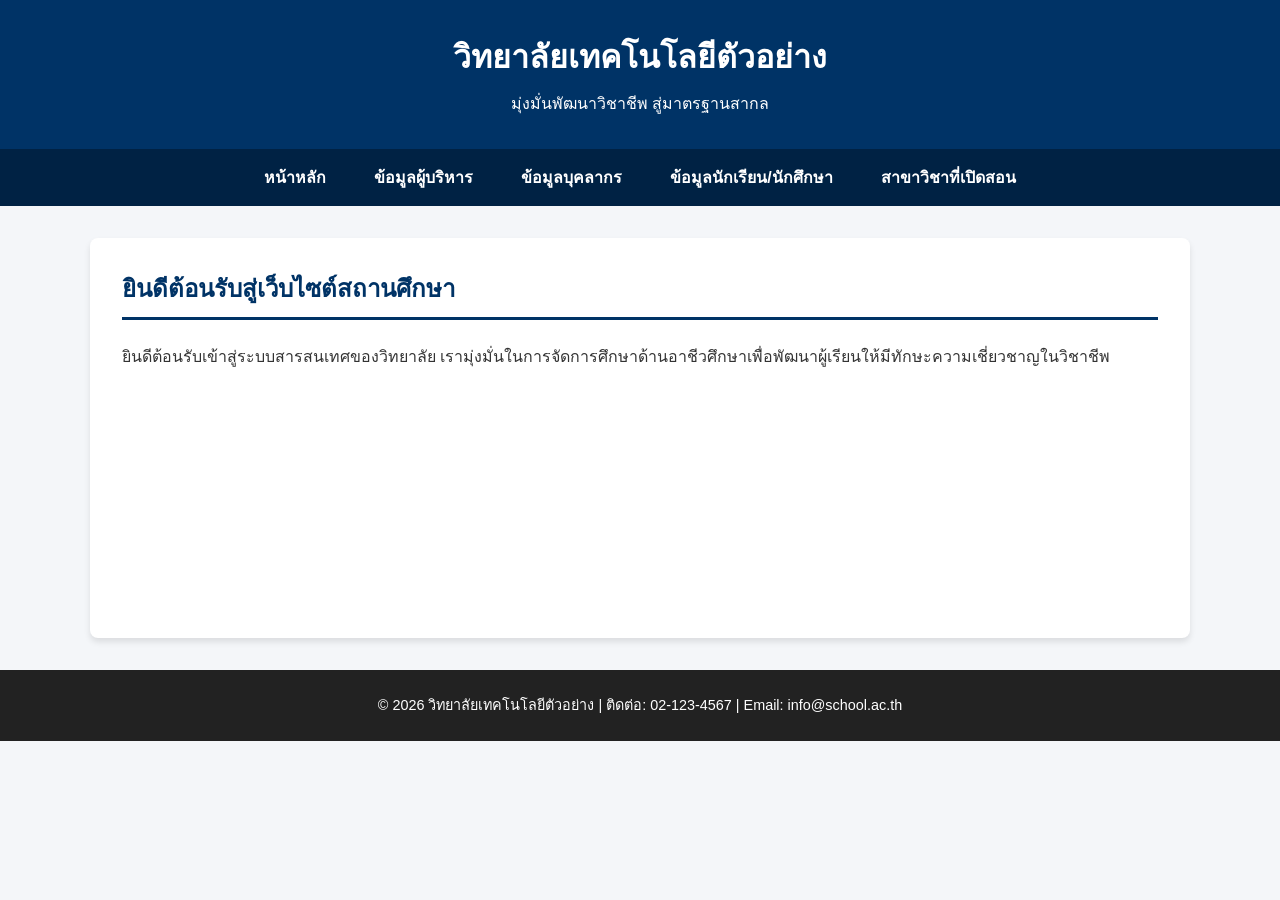
==== index.html @ 7332814c "Create index.html" ====
<!DOCTYPE html>
<html lang="th">
<head>
    <meta charset="UTF-8">
    <meta name="viewport" content="width=device-width, initial-scale=1.0">
    <title>หน้าหลัก - วิทยาลัยเทคโนโลยี</title>
    <link rel="stylesheet" href="style.css">
</head>
<body>

    <header>
        <h1>วิทยาลัยเทคโนโลยีตัวอย่าง</h1>
        <p>มุ่งมั่นพัฒนาวิชาชีพ สู่มาตรฐานสากล</p>
    </header>

    <nav>
        <a href="index.html">หน้าหลัก</a>
        <a href="executive.html">ข้อมูลผู้บริหาร</a>
        <a href="staff.html">ข้อมูลบุคลากร</a>
        <a href="students.html">ข้อมูลนักเรียน/นักศึกษา</a>
        <a href="courses.html">สาขาวิชาที่เปิดสอน</a>
    </nav>

    <main class="container">
        <h2 class="page-title">ยินดีต้อนรับสู่เว็บไซต์สถานศึกษา</h2>
        <p>ยินดีต้อนรับเข้าสู่ระบบสารสนเทศของวิทยาลัย เรามุ่งมั่นในการจัดการศึกษาด้านอาชีวศึกษาเพื่อพัฒนาผู้เรียนให้มีทักษะความเชี่ยวชาญในวิชาชีพ</p>
    </main>

    <footer>
        <p>&copy; 2026 วิทยาลัยเทคโนโลยีตัวอย่าง | ติดต่อ: 02-123-4567 | Email: info@school.ac.th</p>
    </footer>

</body>
</html>
---- style.css ----
/* การตั้งค่าพื้นฐาน */
* {
    box-sizing: border-box;
    margin: 0;
    padding: 0;
    font-family: 'Sarabun', 'Segoe UI', Tahoma, sans-serif;
}

body {
    background-color: #f4f6f9;
    color: #333;
    line-height: 1.6;
}

/* ส่วนหัว (Header) */
header {
    background-color: #003366;
    color: white;
    text-align: center;
    padding: 2rem 1rem;
}

header h1 {
    font-size: 2rem;
    margin-bottom: 0.5rem;
}

/* เมนูเชื่อมโยง (Navigation Bar) */
nav {
    background-color: #002244;
    display: flex;
    justify-content: center;
    flex-wrap: wrap;
}

nav a {
    color: white;
    padding: 1rem 1.5rem;
    text-decoration: none;
    font-weight: bold;
    transition: background 0.3s;
}

nav a:hover {
    background-color: #0055a5;
}

/* ส่วนเนื้อหาหลัก (Content Container) */
.container {
    max-width: 1100px;
    margin: 2rem auto;
    background: white;
    padding: 2rem;
    border-radius: 8px;
    box-shadow: 0 4px 6px rgba(0,0,0,0.1);
    min-height: 400px;
}

.page-title {
    border-bottom: 3px solid #003366;
    padding-bottom: 0.5rem;
    margin-bottom: 1.5rem;
    color: #003366;
}

/* ส่วนท้าย (Footer) */
footer {
    background-color: #222;
    color: white;
    text-align: center;
    padding: 1.5rem;
    margin-top: 2rem;
    font-size: 0.9rem;
}
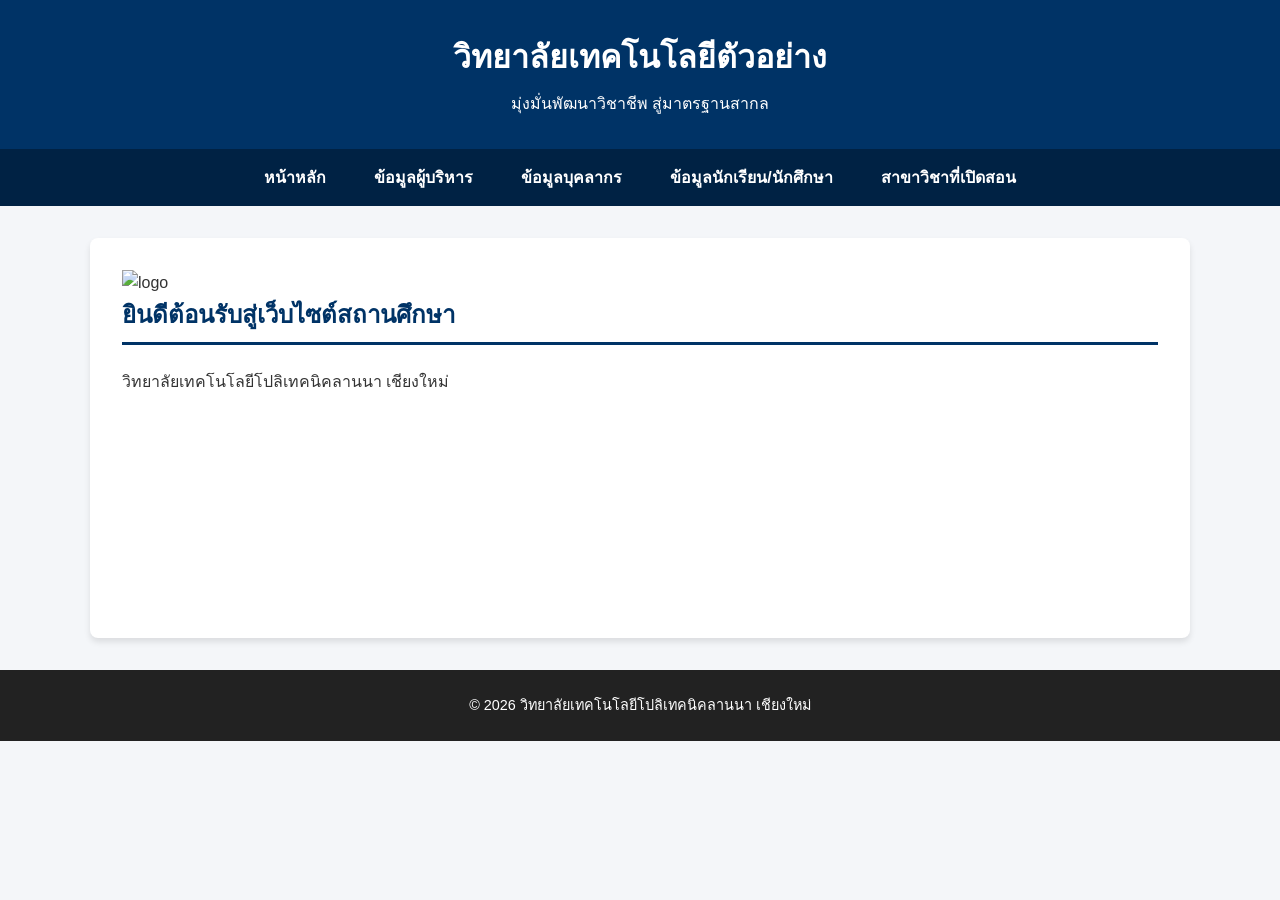
==== commit 9938013e: "หน้าหลัก Updated welcome message and footer text to reflect the correct institution name." ====
--- a/index.html
+++ b/index.html
@@ -22,12 +22,13 @@
     </nav>
 
     <main class="container">
+        <img class="staff-avatar" src="logo_lannapoly.png" alt="logo">
         <h2 class="page-title">ยินดีต้อนรับสู่เว็บไซต์สถานศึกษา</h2>
-        <p>ยินดีต้อนรับเข้าสู่ระบบสารสนเทศของวิทยาลัย เรามุ่งมั่นในการจัดการศึกษาด้านอาชีวศึกษาเพื่อพัฒนาผู้เรียนให้มีทักษะความเชี่ยวชาญในวิชาชีพ</p>
+        <p>วิทยาลัยเทคโนโลยีโปลิเทคนิคลานนา เชียงใหม่</p>
     </main>
 
     <footer>
-        <p>&copy; 2026 วิทยาลัยเทคโนโลยีตัวอย่าง | ติดต่อ: 02-123-4567 | Email: info@school.ac.th</p>
+        <p>&copy; 2026 วิทยาลัยเทคโนโลยีโปลิเทคนิคลานนา เชียงใหม่</p>
     </footer>
 
 </body>
--- a/style.css
+++ b/style.css
@@ -72,3 +72,89 @@
     margin-top: 2rem;
     font-size: 0.9rem;
 }
+/* CSS เฉพาะหน้า courses.html */
+        .category-title {
+            color: #003366;
+            font-size: 1.3rem;
+            margin: 2rem 0 1rem 0;
+            padding-bottom: 0.4rem;
+            border-bottom: 2px solid #0055a5;
+            display: flex;
+            align-items: center;
+            gap: 10px;
+        }
+
+        .courses-grid {
+            display: grid;
+            grid-template-columns: repeat(auto-fit, minmax(300px, 1fr));
+            gap: 1.5rem;
+        }
+
+        .course-card {
+            background: #fff;
+            border: 1px solid #e2e8f0;
+            border-radius: 10px;
+            padding: 1.5rem;
+            box-shadow: 0 4px 6px rgba(0,0,0,0.03);
+            transition: transform 0.2s, box-shadow 0.2s;
+            position: relative;
+            display: flex;
+            flex-direction: column;
+            justify-content: space-between;
+        }
+
+        .course-card:hover {
+            transform: translateY(-5px);
+            box-shadow: 0 8px 15px rgba(0,0,0,0.1);
+            border-color: #0055a5;
+        }
+
+        .course-icon {
+            width: 50px;
+            height: 50px;
+            background: #eef5ff;
+            color: #0055a5;
+            border-radius: 10px;
+            display: flex;
+            align-items: center;
+            justify-content: center;
+            font-size: 1.5rem;
+            margin-bottom: 1rem;
+        }
+
+        .course-name-th {
+            font-size: 1.2rem;
+            font-weight: 700;
+            color: #1e293b;
+            margin-bottom: 0.2rem;
+        }
+
+        .course-name-en {
+            font-size: 0.9rem;
+            color: #64748b;
+            font-weight: 600;
+            margin-bottom: 0.8rem;
+        }
+
+        .badge-group {
+            display: flex;
+            gap: 8px;
+            margin-top: 1rem;
+        }
+
+        .badge {
+            font-size: 0.8rem;
+            padding: 4px 10px;
+            border-radius: 20px;
+            font-weight: 600;
+        }
+
+        .badge-pvc {
+            background-color: #e0f2fe;
+            color: #0369a1;
+        }
+
+        .badge-pvs {
+            background-color: #f0fdf4;
+            color: #15803d;
+        }
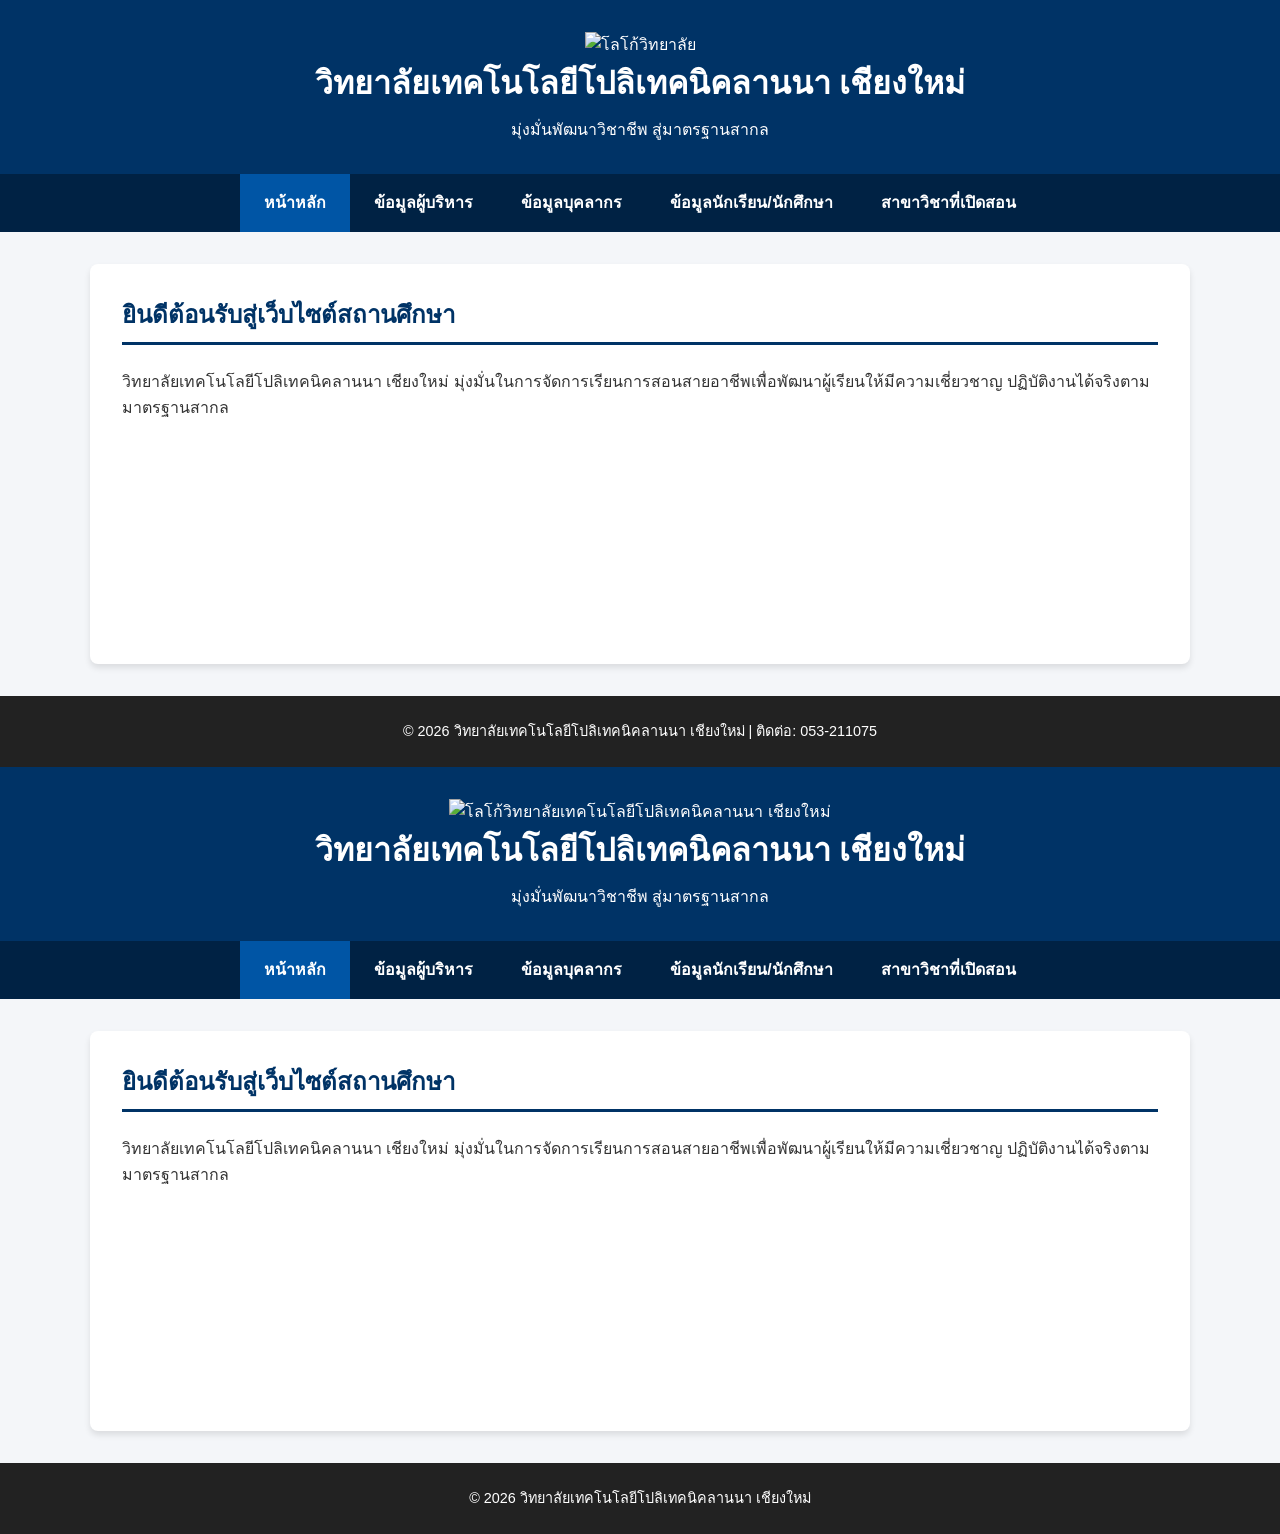
==== commit 863ff207: "หน้าหลัก Updated the title and added contact information in the footer. Enhanced header structure an" ====
--- a/index.html
+++ b/index.html
@@ -3,18 +3,26 @@
 <head>
     <meta charset="UTF-8">
     <meta name="viewport" content="width=device-width, initial-scale=1.0">
-    <title>หน้าหลัก - วิทยาลัยเทคโนโลยี</title>
+    <title>หน้าหลัก - วิทยาลัยเทคโนโลยีโปลิเทคนิคลานนา เชียงใหม่</title>
+    <link rel="stylesheet" href="https://cdnjs.cloudflare.com/ajax/libs/font-awesome/6.4.0/css/all.min.css">
     <link rel="stylesheet" href="style.css">
 </head>
 <body>
 
+    <!-- ส่วนหัว Header ที่ย้ายรูปโลโก้มาไว้ด้านหน้าข้อความ -->
     <header>
-        <h1>วิทยาลัยเทคโนโลยีตัวอย่าง</h1>
-        <p>มุ่งมั่นพัฒนาวิชาชีพ สู่มาตรฐานสากล</p>
+        <div class="header-content">
+            <!-- ⚠️ จุดสำคัญ: ถ้าโลโก้ยังไม่ขึ้น ให้เปลี่ยนชื่อตรง src="..." ให้ตรงกับชื่อไฟล์รูปจริงของคุณ -->
+            <img src="logo_lannapoly.png" alt="โลโก้วิทยาลัย" class="header-logo">
+            <div class="header-titles">
+                <h1>วิทยาลัยเทคโนโลยีโปลิเทคนิคลานนา เชียงใหม่</h1>
+                <p>มุ่งมั่นพัฒนาวิชาชีพ สู่มาตรฐานสากล</p>
+            </div>
+        </div>
     </header>
 
     <nav>
-        <a href="index.html">หน้าหลัก</a>
+        <a href="index.html" style="background-color: #0055a5;">หน้าหลัก</a>
         <a href="executive.html">ข้อมูลผู้บริหาร</a>
         <a href="staff.html">ข้อมูลบุคลากร</a>
         <a href="students.html">ข้อมูลนักเรียน/นักศึกษา</a>
@@ -22,14 +30,44 @@
     </nav>
 
     <main class="container">
-        <img class="staff-avatar" src="logo_lannapoly.png" alt="logo">
         <h2 class="page-title">ยินดีต้อนรับสู่เว็บไซต์สถานศึกษา</h2>
-        <p>วิทยาลัยเทคโนโลยีโปลิเทคนิคลานนา เชียงใหม่</p>
+        <p>วิทยาลัยเทคโนโลยีโปลิเทคนิคลานนา เชียงใหม่ มุ่งมั่นในการจัดการเรียนการสอนสายอาชีพเพื่อพัฒนาผู้เรียนให้มีความเชี่ยวชาญ ปฏิบัติงานได้จริงตามมาตรฐานสากล</p>
     </main>
 
     <footer>
-        <p>&copy; 2026 วิทยาลัยเทคโนโลยีโปลิเทคนิคลานนา เชียงใหม่</p>
+        <p>&copy; 2026 วิทยาลัยเทคโนโลยีโปลิเทคนิคลานนา เชียงใหม่ | ติดต่อ: 053-211075</p>
     </footer>
 
 </body>
 </html>
+
+    <header>
+        <div class="header-container">
+            <img class="header-logo" src="logo_lannapoly.PNG" alt="โลโก้วิทยาลัยเทคโนโลยีโปลิเทคนิคลานนา เชียงใหม่">
+            
+            <div class="header-text">
+                <h1>วิทยาลัยเทคโนโลยีโปลิเทคนิคลานนา เชียงใหม่</h1>
+                <p>มุ่งมั่นพัฒนาวิชาชีพ สู่มาตรฐานสากล</p>
+            </div>
+        </div>
+    </header>
+
+    <nav>
+        <a href="index.html" style="background-color: #0055a5;">หน้าหลัก</a>
+        <a href="executive.html">ข้อมูลผู้บริหาร</a>
+        <a href="staff.html">ข้อมูลบุคลากร</a>
+        <a href="students.html">ข้อมูลนักเรียน/นักศึกษา</a>
+        <a href="courses.html">สาขาวิชาที่เปิดสอน</a>
+    </nav>
+
+    <main class="container">
+        <h2 class="page-title">ยินดีต้อนรับสู่เว็บไซต์สถานศึกษา</h2>
+        <p>วิทยาลัยเทคโนโลยีโปลิเทคนิคลานนา เชียงใหม่ มุ่งมั่นในการจัดการเรียนการสอนสายอาชีพเพื่อพัฒนาผู้เรียนให้มีความเชี่ยวชาญ ปฏิบัติงานได้จริงตามมาตรฐานสากล</p>
+    </main>
+
+    <footer>
+        <p>&copy; 2026 วิทยาลัยเทคโนโลยีโปลิเทคนิคลานนา เชียงใหม่ </p>
+    </footer>
+
+</body>
+</html>
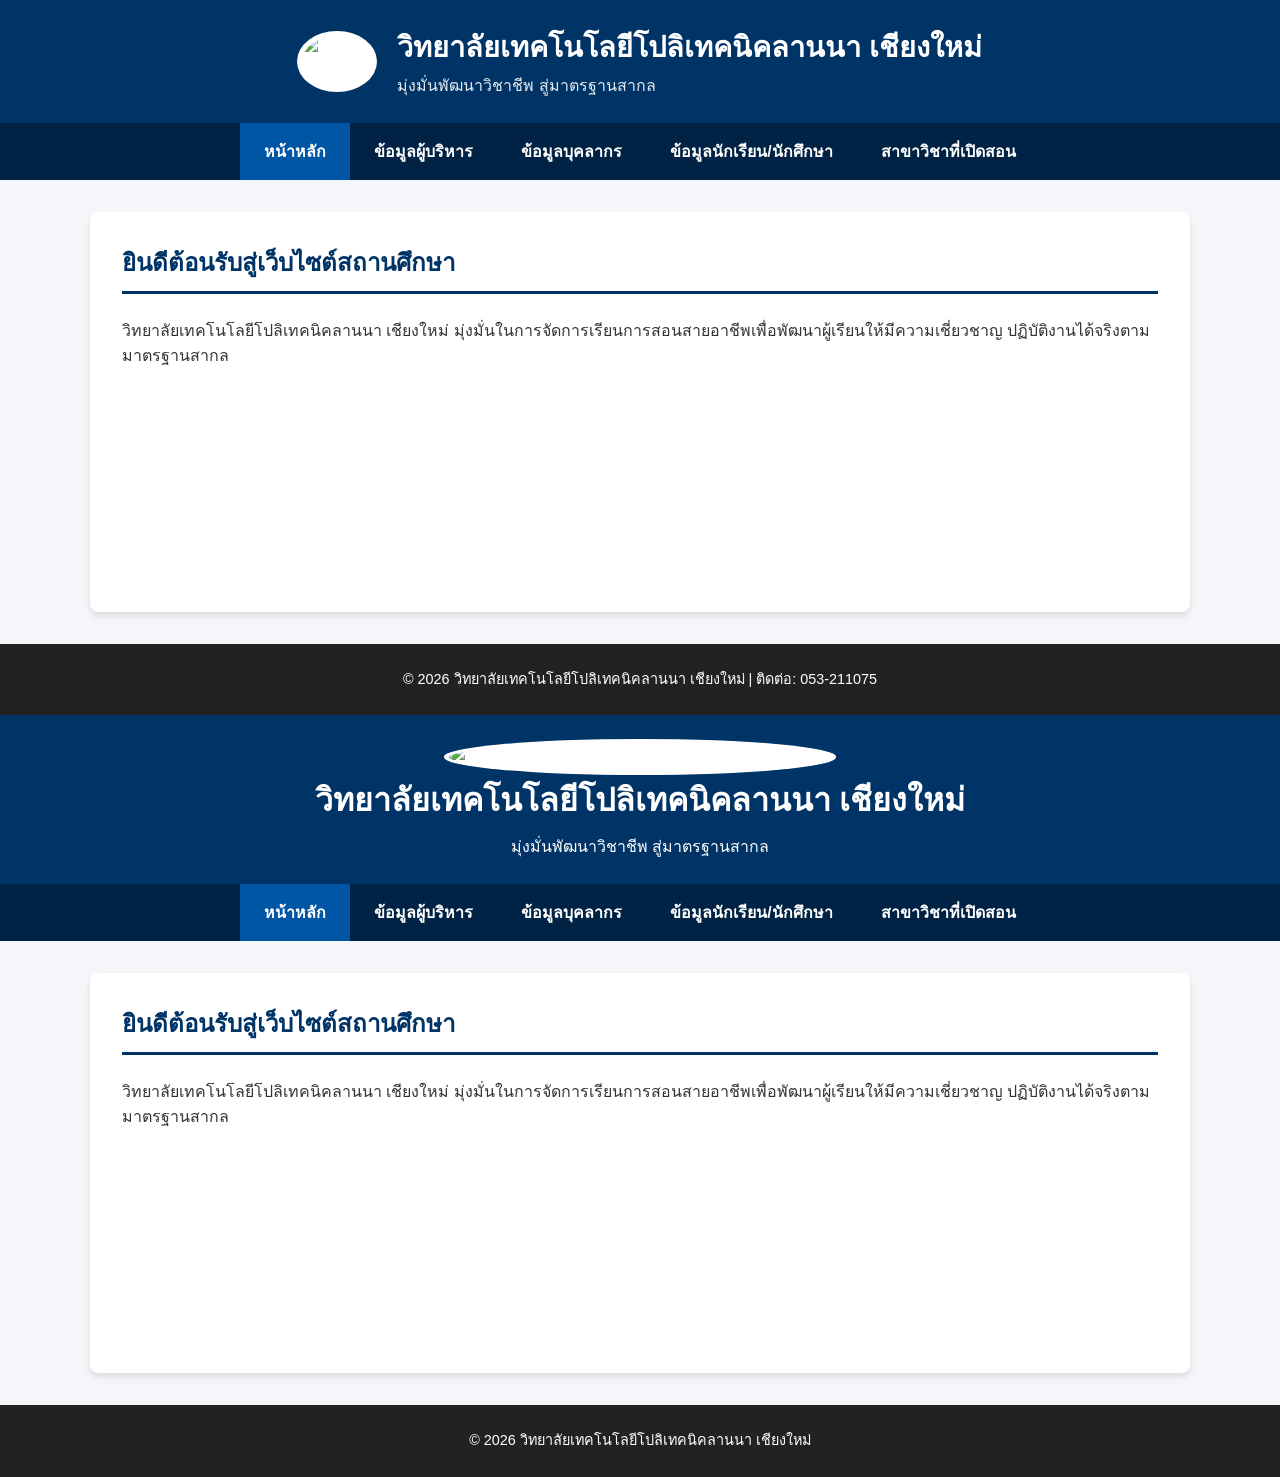
==== commit 899d2e7c: "หน้าหลัก Removed a warning comment regarding logo image filename." ====
--- a/index.html
+++ b/index.html
@@ -12,7 +12,6 @@
     <!-- ส่วนหัว Header ที่ย้ายรูปโลโก้มาไว้ด้านหน้าข้อความ -->
     <header>
         <div class="header-content">
-            <!-- ⚠️ จุดสำคัญ: ถ้าโลโก้ยังไม่ขึ้น ให้เปลี่ยนชื่อตรง src="..." ให้ตรงกับชื่อไฟล์รูปจริงของคุณ -->
             <img src="logo_lannapoly.png" alt="โลโก้วิทยาลัย" class="header-logo">
             <div class="header-titles">
                 <h1>วิทยาลัยเทคโนโลยีโปลิเทคนิคลานนา เชียงใหม่</h1>
--- a/style.css
+++ b/style.css
@@ -158,3 +158,116 @@
             background-color: #f0fdf4;
             color: #15803d;
         }
+
+
+* {
+    box-sizing: border-box;
+    margin: 0;
+    padding: 0;
+    font-family: 'Sarabun', 'Segoe UI', Tahoma, sans-serif;
+}
+
+body {
+    background-color: #f4f6f9;
+    color: #333;
+    line-height: 1.6;
+}
+
+/* ส่วนหัว (Header) */
+header {
+    background-color: #003366;
+    color: white;
+    padding: 1.5rem 1rem;
+}
+
+/* จัดวางโลโก้ + ข้อความให้อยู่ตรงกลางแถบสีน้ำเงิน */
+.header-content {
+    max-width: 1100px;
+    margin: 0 auto;
+    display: flex;
+    align-items: center;
+    justify-content: center;
+    gap: 20px;
+}
+
+/* ปรับขนาดรูปภาพโลโก้ */
+.header-logo {
+    width: 80px;
+    height: auto;
+    max-height: 80px;
+    object-fit: contain;
+    background-color: #ffffff; /* หากโลโก้เป็นพื้นหลังใสหรือต้องการให้เด่น */
+    padding: 5px;
+    border-radius: 50%;
+}
+
+.header-titles h1 {
+    font-size: 1.8rem;
+    margin-bottom: 0.2rem;
+    text-align: left;
+}
+
+.header-titles p {
+    font-size: 1rem;
+    opacity: 0.9;
+    text-align: left;
+}
+
+/* รองรับมือถือ */
+@media (max-width: 650px) {
+    .header-content {
+        flex-direction: column;
+        text-align: center;
+    }
+    .header-titles h1, .header-titles p {
+        text-align: center;
+    }
+}
+
+/* เมนูเชื่อมโยง (Navigation Bar) */
+nav {
+    background-color: #002244;
+    display: flex;
+    justify-content: center;
+    flex-wrap: wrap;
+}
+
+nav a {
+    color: white;
+    padding: 1rem 1.5rem;
+    text-decoration: none;
+    font-weight: bold;
+    transition: background 0.3s;
+}
+
+nav a:hover {
+    background-color: #0055a5;
+}
+
+/* ส่วนเนื้อหาหลัก (Container) */
+.container {
+    max-width: 1100px;
+    margin: 2rem auto;
+    background: white;
+    padding: 2rem;
+    border-radius: 8px;
+    box-shadow: 0 4px 6px rgba(0,0,0,0.1);
+    min-height: 400px;
+}
+
+.page-title {
+    border-bottom: 3px solid #003366;
+    padding-bottom: 0.5rem;
+    margin-bottom: 1.5rem;
+    color: #003366;
+}
+
+/* ส่วนท้าย (Footer) */
+footer {
+    background-color: #222;
+    color: white;
+    text-align: center;
+    padding: 1.5rem;
+    margin-top: 2rem;
+    font-size: 0.9rem;
+}
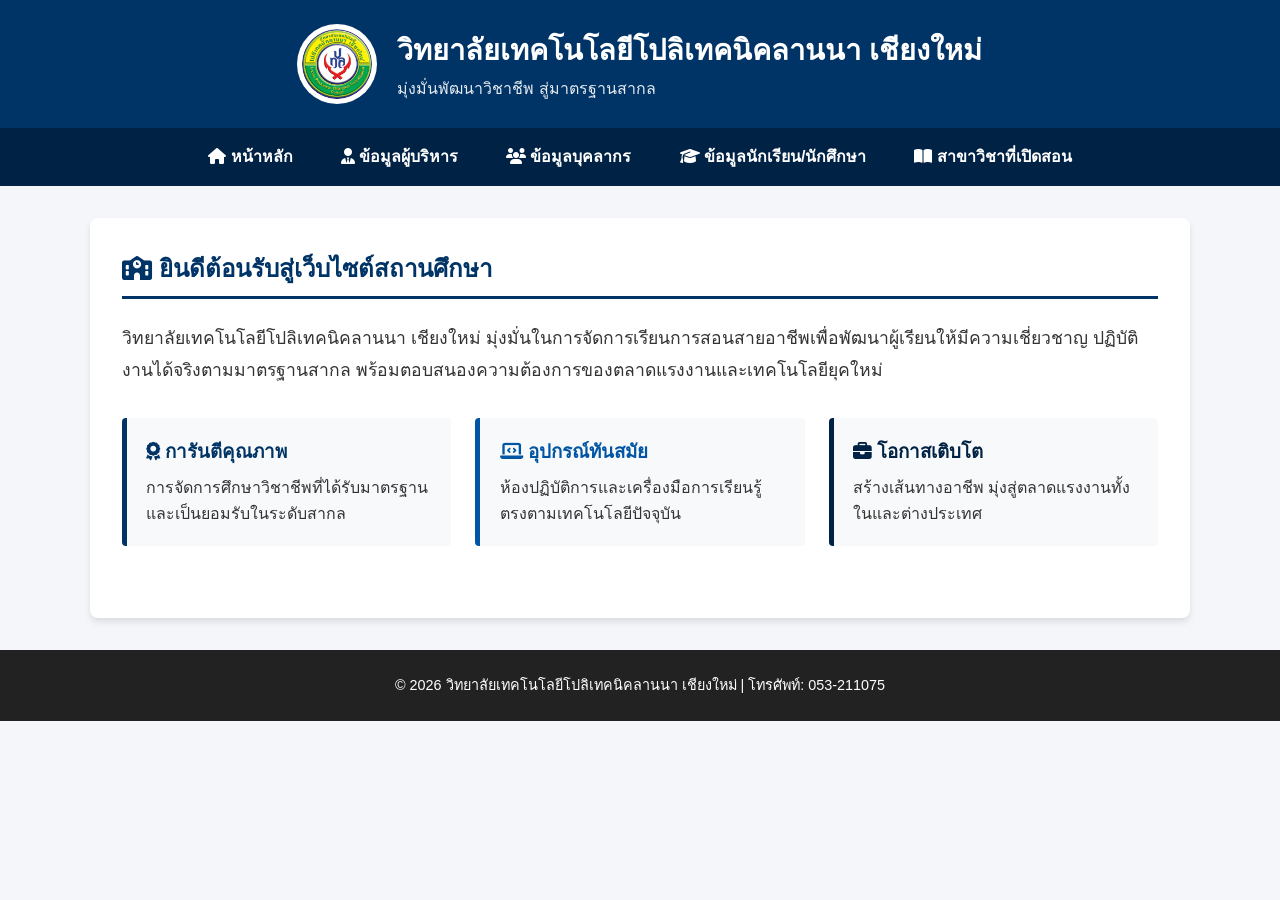
==== commit 13b2707c: "Refactor header, nav, and footer with icons and styles Updated header and navigation to include Font" ====
--- a/index.html
+++ b/index.html
@@ -4,15 +4,19 @@
     <meta charset="UTF-8">
     <meta name="viewport" content="width=device-width, initial-scale=1.0">
     <title>หน้าหลัก - วิทยาลัยเทคโนโลยีโปลิเทคนิคลานนา เชียงใหม่</title>
+    <!-- เพิ่ม Font Awesome สำหรับไอคอนตกแต่ง -->
     <link rel="stylesheet" href="https://cdnjs.cloudflare.com/ajax/libs/font-awesome/6.4.0/css/all.min.css">
+    <!-- เชื่อมโยงไฟล์ style.css -->
     <link rel="stylesheet" href="style.css">
 </head>
 <body>
 
-    <!-- ส่วนหัว Header ที่ย้ายรูปโลโก้มาไว้ด้านหน้าข้อความ -->
+    <!-- ส่วนหัว (Header) พร้อมรูปโลโก้หน้าชื่อวิทยาลัย -->
     <header>
         <div class="header-content">
+            <!-- ⚠️ ตรวจสอบชื่อไฟล์รูปภาพ ให้ตรงกับไฟล์ในเครื่องของคุณ (เช่น logo_lannapoly.png หรือ images/logo_lannapoly.png) -->
             <img src="logo_lannapoly.png" alt="โลโก้วิทยาลัย" class="header-logo">
+            
             <div class="header-titles">
                 <h1>วิทยาลัยเทคโนโลยีโปลิเทคนิคลานนา เชียงใหม่</h1>
                 <p>มุ่งมั่นพัฒนาวิชาชีพ สู่มาตรฐานสากล</p>
@@ -20,53 +24,43 @@
         </div>
     </header>
 
+    <!-- เมนูนำทาง (Navigation Bar) -->
     <nav>
-        <a href="index.html" style="background-color: #0055a5;">หน้าหลัก</a>
-        <a href="executive.html">ข้อมูลผู้บริหาร</a>
-        <a href="staff.html">ข้อมูลบุคลากร</a>
-        <a href="students.html">ข้อมูลนักเรียน/นักศึกษา</a>
-        <a href="courses.html">สาขาวิชาที่เปิดสอน</a>
+        <a href="index.html" class="active"><i class="fa-solid fa-house"></i> หน้าหลัก</a>
+        <a href="executive.html"><i class="fa-solid fa-user-tie"></i> ข้อมูลผู้บริหาร</a>
+        <a href="staff.html"><i class="fa-solid fa-users"></i> ข้อมูลบุคลากร</a>
+        <a href="students.html"><i class="fa-solid fa-graduation-cap"></i> ข้อมูลนักเรียน/นักศึกษา</a>
+        <a href="courses.html"><i class="fa-solid fa-book-open"></i> สาขาวิชาที่เปิดสอน</a>
     </nav>
 
+    <!-- เนื้อหาหลัก (Main Content Container) -->
     <main class="container">
-        <h2 class="page-title">ยินดีต้อนรับสู่เว็บไซต์สถานศึกษา</h2>
-        <p>วิทยาลัยเทคโนโลยีโปลิเทคนิคลานนา เชียงใหม่ มุ่งมั่นในการจัดการเรียนการสอนสายอาชีพเพื่อพัฒนาผู้เรียนให้มีความเชี่ยวชาญ ปฏิบัติงานได้จริงตามมาตรฐานสากล</p>
+        <h2 class="page-title"><i class="fa-solid fa-school"></i> ยินดีต้อนรับสู่เว็บไซต์สถานศึกษา</h2>
+        <p style="font-size: 1.1rem; line-height: 1.8; margin-top: 1rem;">
+            วิทยาลัยเทคโนโลยีโปลิเทคนิคลานนา เชียงใหม่ มุ่งมั่นในการจัดการเรียนการสอนสายอาชีพเพื่อพัฒนาผู้เรียนให้มีความเชี่ยวชาญ ปฏิบัติงานได้จริงตามมาตรฐานสากล พร้อมตอบสนองความต้องการของตลาดแรงงานและเทคโนโลยียุคใหม่
+        </p>
+
+        <!-- ส่วนไฮไลท์ข้อมูลเบื้องต้น -->
+        <div style="margin-top: 2rem; display: grid; grid-template-columns: repeat(auto-fit, minmax(250px, 1fr)); gap: 1.5rem;">
+            <div style="background: #f8f9fa; border-left: 5px solid #003366; padding: 1.2rem; border-radius: 4px;">
+                <h3 style="color: #003366; margin-bottom: 0.5rem;"><i class="fa-solid fa-award"></i> การันตีคุณภาพ</h3>
+                <p>การจัดการศึกษาวิชาชีพที่ได้รับมาตรฐานและเป็นยอมรับในระดับสากล</p>
+            </div>
+            <div style="background: #f8f9fa; border-left: 5px solid #0055a5; padding: 1.2rem; border-radius: 4px;">
+                <h3 style="color: #0055a5; margin-bottom: 0.5rem;"><i class="fa-solid fa-laptop-code"></i> อุปกรณ์ทันสมัย</h3>
+                <p>ห้องปฏิบัติการและเครื่องมือการเรียนรู้ตรงตามเทคโนโลยีปัจจุบัน</p>
+            </div>
+            <div style="background: #f8f9fa; border-left: 5px solid #002244; padding: 1.2rem; border-radius: 4px;">
+                <h3 style="color: #002244; margin-bottom: 0.5rem;"><i class="fa-solid fa-briefcase"></i> โอกาสเติบโต</h3>
+                <p>สร้างเส้นทางอาชีพ มุ่งสู่ตลาดแรงงานทั้งในและต่างประเทศ</p>
+            </div>
+        </div>
     </main>
 
+    <!-- ส่วนท้าย (Footer) -->
     <footer>
-        <p>&copy; 2026 วิทยาลัยเทคโนโลยีโปลิเทคนิคลานนา เชียงใหม่ | ติดต่อ: 053-211075</p>
+        <p>&copy; 2026 วิทยาลัยเทคโนโลยีโปลิเทคนิคลานนา เชียงใหม่ | โทรศัพท์: 053-211075</p>
     </footer>
 
 </body>
 </html>
-
-    <header>
-        <div class="header-container">
-            <img class="header-logo" src="logo_lannapoly.PNG" alt="โลโก้วิทยาลัยเทคโนโลยีโปลิเทคนิคลานนา เชียงใหม่">
-            
-            <div class="header-text">
-                <h1>วิทยาลัยเทคโนโลยีโปลิเทคนิคลานนา เชียงใหม่</h1>
-                <p>มุ่งมั่นพัฒนาวิชาชีพ สู่มาตรฐานสากล</p>
-            </div>
-        </div>
-    </header>
-
-    <nav>
-        <a href="index.html" style="background-color: #0055a5;">หน้าหลัก</a>
-        <a href="executive.html">ข้อมูลผู้บริหาร</a>
-        <a href="staff.html">ข้อมูลบุคลากร</a>
-        <a href="students.html">ข้อมูลนักเรียน/นักศึกษา</a>
-        <a href="courses.html">สาขาวิชาที่เปิดสอน</a>
-    </nav>
-
-    <main class="container">
-        <h2 class="page-title">ยินดีต้อนรับสู่เว็บไซต์สถานศึกษา</h2>
-        <p>วิทยาลัยเทคโนโลยีโปลิเทคนิคลานนา เชียงใหม่ มุ่งมั่นในการจัดการเรียนการสอนสายอาชีพเพื่อพัฒนาผู้เรียนให้มีความเชี่ยวชาญ ปฏิบัติงานได้จริงตามมาตรฐานสากล</p>
-    </main>
-
-    <footer>
-        <p>&copy; 2026 วิทยาลัยเทคโนโลยีโปลิเทคนิคลานนา เชียงใหม่ </p>
-    </footer>
-
-</body>
-</html>
